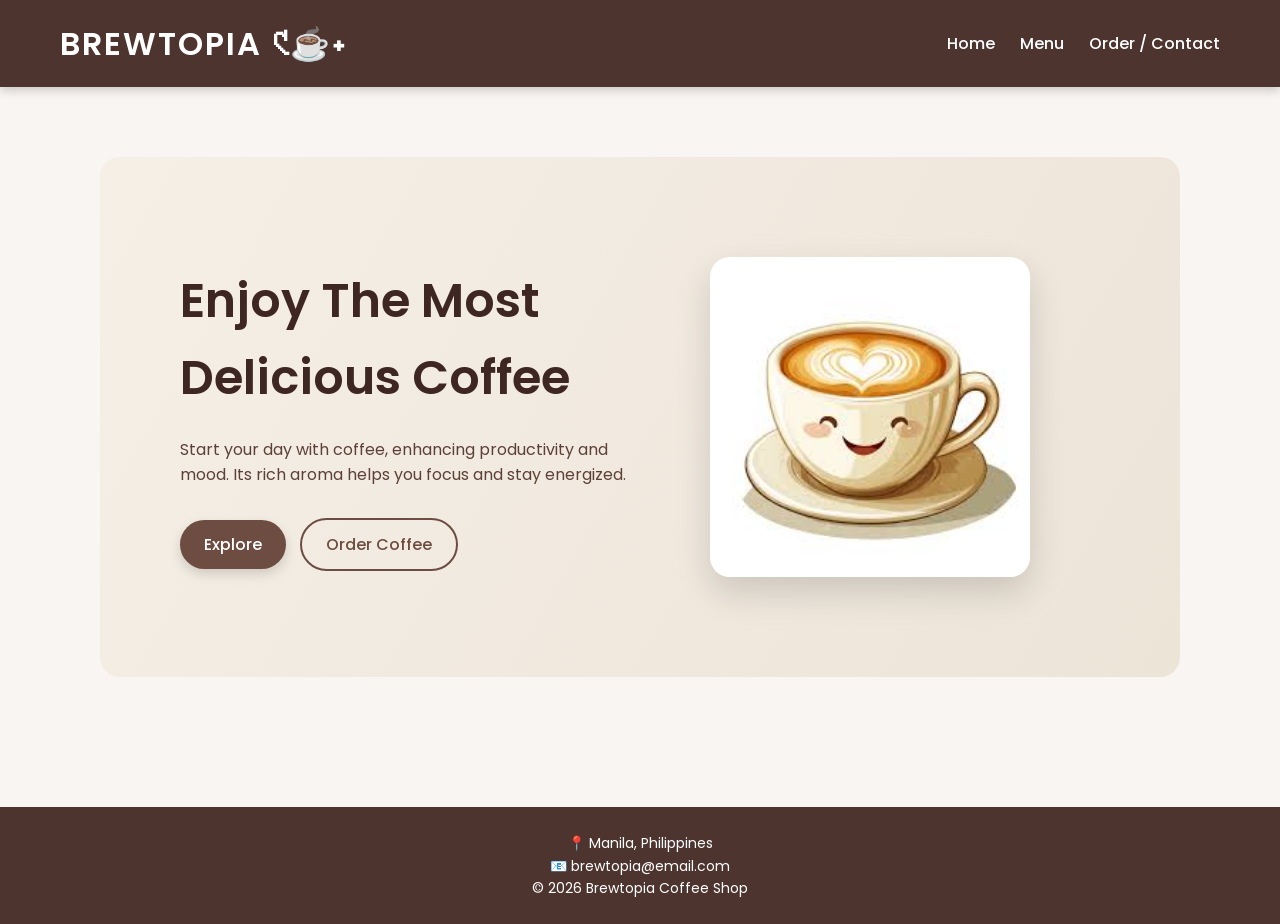
==== index.html @ 3b7911e8 "Add files via upload" ====
<!DOCTYPE html>
<html lang="en">
<head>
    <meta charset="UTF-8">
    <meta name="viewport" content="width=device-width, initial-scale=1.0">
    <title>Brewtopia Coffee Shop</title>
	<link rel="stylesheet" href="style.css">
</head>

<body>

<header>
<h1><a href="index.html" class="logo">BREWTOPIA 𑣲☕˖</a></h1>    <nav>
        <ul>
            <li><a href="index.html">Home</a></li>
            <li><a href="menu.html">Menu</a></li>
            <li><a href="order.html">Order / Contact</a></li>
        </ul>
    </nav>
</header>

<main>

<section class="hero">

<div class="hero-text">
<h2>Enjoy The Most <br> Delicious Coffee</h2>
<p>
Start your day with coffee, enhancing productivity and mood.
Its rich aroma helps you focus and stay energized.
</p>

<a href="menu.html" class="btn">Explore</a>
<a href="order.html" class="btn-outline">Order Coffee</a>

</div>

<div class="hero-image">
<img src="[data-uri]" alt="Coffee Cup">
</div>

</section>

</main>

<footer>
    <p>📍 Manila, Philippines</p>
    <p>📧 brewtopia@email.com</p>
    <p>© 2026 Brewtopia Coffee Shop</p>
</footer>

</body>
</html>
---- style.css ----
/* GOOGLE FONT */
@import url('https://fonts.googleapis.com/css2?family=Poppins:wght@300;400;500;600&display=swap');

/* RESET */
*{
margin:0;
padding:0;
box-sizing:border-box;
font-family:'Poppins',sans-serif;
}

/* BODY */
body{
background:#f8f5f2;
color:#3e2723;
line-height:1.6;
}

/* HEADER */
.logo{
text-decoration:none;
color:white;
}

.logo:hover{
color:#d7ccc8;
}

header{
background:#4e342e;
color:white;
padding:18px 60px;
display:flex;
justify-content:space-between;
align-items:center;
box-shadow:0 3px 10px rgba(0,0,0,0.2);
}

header h1{
letter-spacing:2px;
font-weight:600;
}

/* NAVIGATION */
nav ul{
list-style:none;
display:flex;
gap:25px;
}

nav a{
color:white;
text-decoration:none;
font-weight:500;
transition:0.3s;
}

nav a:hover{
color:#d7ccc8;
}

/* HERO SECTION */

.hero{
display:flex;
align-items:center;
justify-content:space-between;
padding:100px 80px;
background:linear-gradient(120deg,#f5efe6,#ede4d8);
border-radius:20px;
margin:40px;
}

.hero-text{
flex:1;
}

.hero-text h2{
font-size:48px;
margin-bottom:20px;
font-weight:600;
}

.hero-text p{
max-width:520px;
margin-bottom:30px;
color:#5d4037;
}

/* HERO IMAGE */

.hero-image{
flex:1;
display:flex;
justify-content:center;
}

.hero-image img{
width:320px;
border-radius:20px;
box-shadow:0 15px 35px rgba(0,0,0,0.15);
transition:0.3s;
}

.hero-image img:hover{
transform:scale(1.05);
}

/* BUTTONS */

.btn{
display:inline-block;
padding:12px 24px;
background:#6d4c41;
color:white;
text-decoration:none;
border-radius:30px;
margin-right:10px;
font-weight:500;
transition:0.3s;
box-shadow:0 5px 12px rgba(0,0,0,0.15);
}

.btn:hover{
background:#3e2723;
transform:translateY(-2px);
}

.btn-outline{
display:inline-block;
padding:12px 24px;
border:2px solid #6d4c41;
color:#6d4c41;
text-decoration:none;
border-radius:30px;
font-weight:500;
transition:0.3s;
}

.btn-outline:hover{
background:#6d4c41;
color:white;
}

/* MAIN CONTENT */
main{
padding:30px 60px;
}

/* SECTIONS */
section{
margin-bottom:50px;
}

/* MENU TITLE */
.menu-title{
text-align:center;
font-size:36px;
margin-bottom:40px;
}

/* MENU GRID */
.menu-grid{
display:grid;
grid-template-columns:repeat(auto-fit,minmax(220px,1fr));
gap:30px;
margin-bottom:60px;
}

/* MENU CARD */
.menu-item{
background:white;
padding:20px;
border-radius:18px;
text-align:center;
cursor:pointer;
box-shadow:0 10px 25px rgba(0,0,0,0.08);
transition:0.3s;
}

.menu-item:hover{
transform:translateY(-8px);
box-shadow:0 15px 35px rgba(0,0,0,0.15);
}
/* PRODUCT IMAGE */
.menu-item img{
width:100%;
height:180px;
object-fit:cover;
border-radius:12px;
margin-bottom:10px;
}

/* PRODUCT TEXT */
.menu-item h3{
font-size:18px;
margin-bottom:5px;
}

.menu-item p{
font-weight:600;
color:#6d4c41;
}

/* ORDER SECTION */
.order-section{
display:flex;
justify-content:flex-start;
margin-left:80px;
margin-top:40px;
}
.order-card{
background:white;
padding:30px;
border-radius:15px;
width:100%;
max-width:800px;
box-shadow:0 10px 30px rgba(0,0,0,0.1);
}

/* TABLE */
#orderTable{
width:100%;
border-collapse:collapse;
margin-bottom:20px;
}

#orderTable th{
background:#6d4c41;
color:white;
padding:12px;
}

#orderTable td{
padding:12px;
border-bottom:1px solid #eee;
}

/* QUANTITY BUTTONS */
#orderTable button{
padding:5px 10px;
margin:0 3px;
border:none;
background:#6d4c41;
color:white;
border-radius:5px;
cursor:pointer;
}

#orderTable button:hover{
background:#3e2723;
}

.qty{
margin:0 6px;
font-weight:bold;
}

/* FORM */
form{
max-width:500px;
display:flex;
flex-direction:column;
gap:12px;
}

input, textarea{
padding:12px;
border:1px solid #c8bdb3;
border-radius:8px;
font-size:14px;
}

textarea{
resize:none;
overflow:hidden;
min-height:80px;
}

input:focus, textarea:focus{
outline:none;
border-color:#6d4c41;
}

/* BUTTON */
.order-btn{
padding:12px 25px;
background:#6d4c41;
color:white;
border:none;
border-radius:25px;
font-size:16px;
cursor:pointer;
transition:0.3s;
}

.order-btn:hover{
background:#3e2723;
transform:translateY(-2px);
}

/* FOOTER */
footer{
background:#4e342e;
color:white;
text-align:center;
padding:25px;
margin-top:60px;
font-size:14px;
}

/* TABLET */
@media (max-width:768px){

header{
flex-direction:column;
gap:10px;
}

.hero{
flex-direction:column;
text-align:center;
padding:60px 30px;
}

.hero-text h2{
font-size:36px;
}

.hero-image{
margin-top:30px;
}

}

/* MOBILE */
@media (max-width:480px){

.hero{
margin:20px;
}

main{
padding:20px;
}

.menu-item img{
height:150px;
}

}
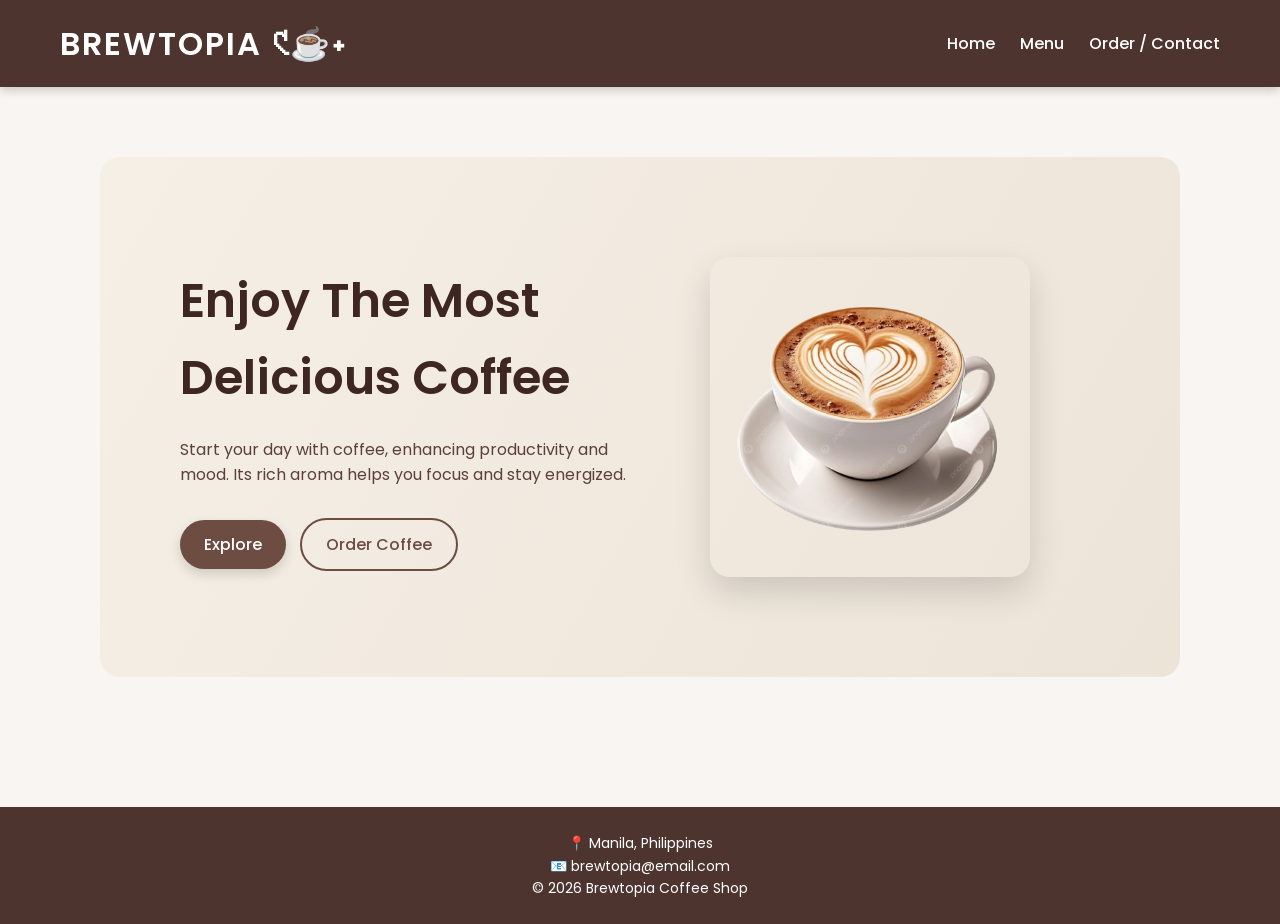
==== commit 0f1e3825: "index.html" ====
--- a/index.html
+++ b/index.html
@@ -36,7 +36,7 @@
 </div>
 
 <div class="hero-image">
-<img src="[data-uri]" alt="Coffee Cup">
+<img src="coffee.png" alt="Coffee Cup">
 </div>
 
 </section>
@@ -50,4 +50,4 @@
 </footer>
 
 </body>
-</html>+</html>
